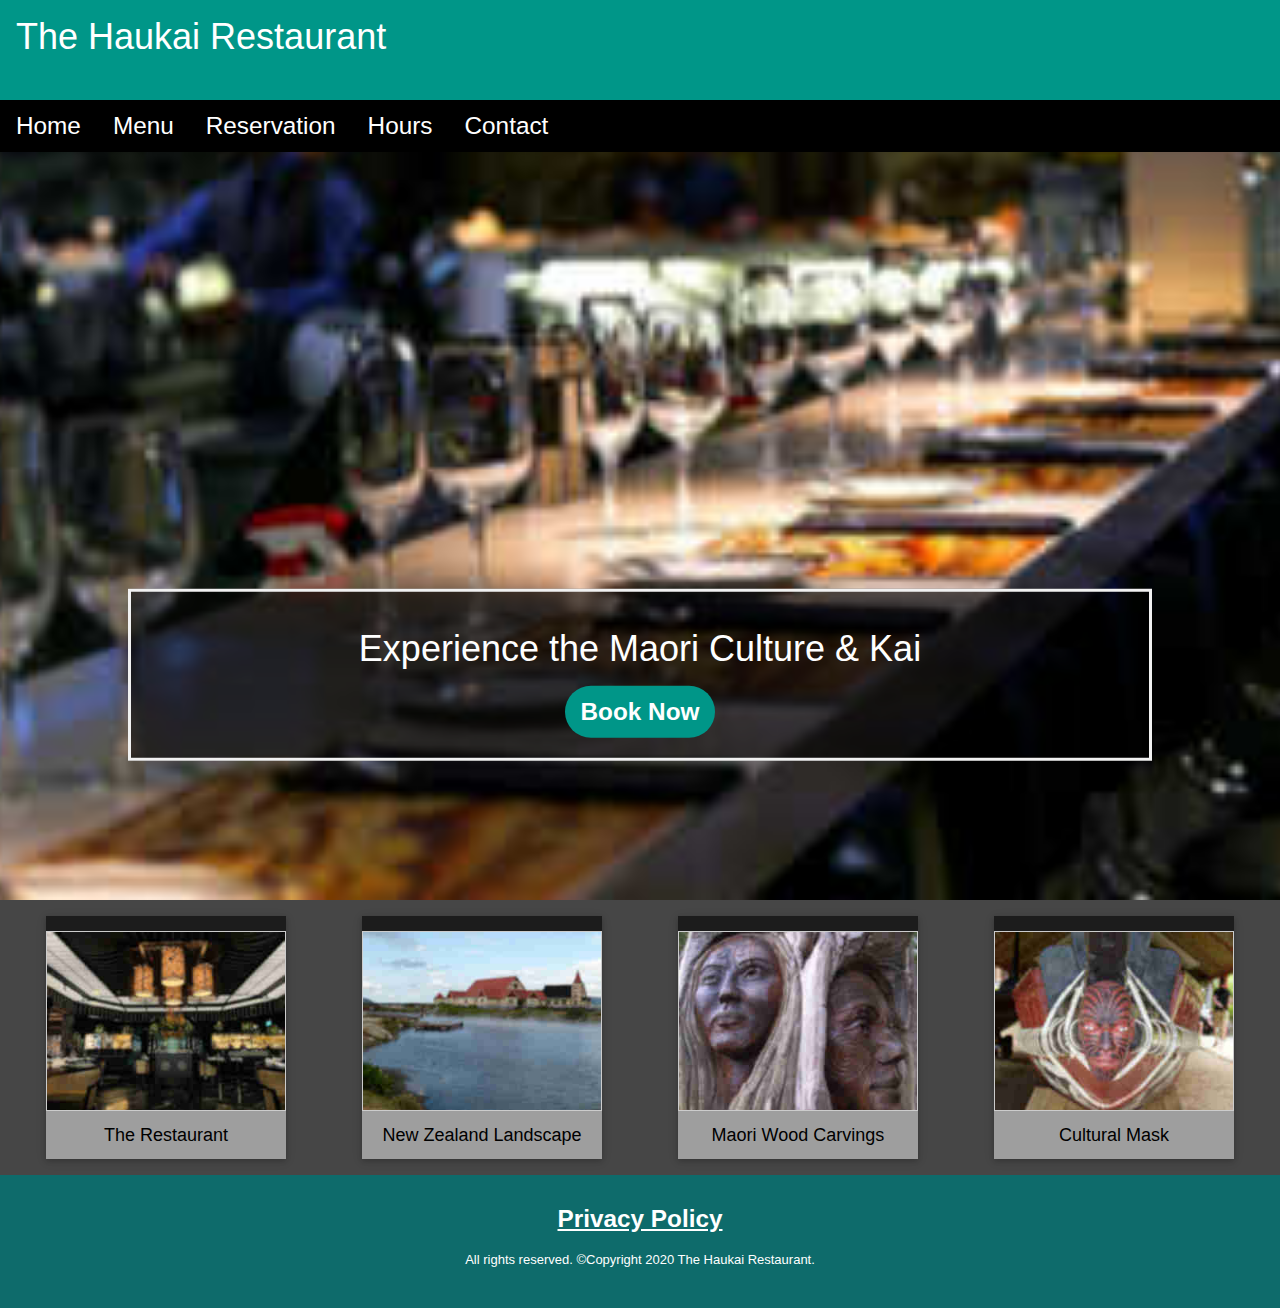
==== index.html @ 71bcb0b2 "commit on master" ====
<!DOCTYPE html>
<html lang="en">
<head>
  <meta name="viewport" content="width=device-width, initial-scale=1">
  <meta charset="utf-8">
  <meta http-equiv="Cache-control" content="public, max-age=3600, must-revalidate">
  <link rel="stylesheet" href="https://www.w3schools.com/w3css/4/w3.css">
  <link rel="stylesheet" href="css/my-css.css">
  <title>The Haukai Restaurant Homepage</title>
</head>  
<body>

<div class="container">    <!--This set 100%vh use for controlling footer section-->  

  <header class="w3-container w3-teal">
    <h1 id="home" >The Haukai Restaurant</h1>
  </header>
  <nav class="w3-bar w3-black">
    <a href="index.html#home" class="w3-bar-item w3-button w3-mobile">Home</a>
    <a href="menu.html#menu" class="w3-bar-item w3-button w3-mobile">Menu</a>
    <a href="reservation.html#rese" class="w3-bar-item w3-button w3-mobile">Reservation</a>
    <a href="hours.html#hour" class="w3-bar-item w3-button w3-mobile">Hours</a>
    <a href="contact.html#cont" class="w3-bar-item w3-button w3-mobile">Contact</a>
  </nav>

<main>
        <div class="bg-text">
           <h1>Experience the Maori Culture & Kai</h1>
           <a href="reservation.html#rese" role="button" class="w3-btn w3-teal w3-hover-grey w3-round-xxlarge" >Book Now </a>
        </div>

</main>        
</div> <!--div ending for main container-->

<!--Additional content for album images using w3-container-->
<div class="w3-row-padding w3-margin-top w3-margin-bottom" role="img" aria-label="Haukai Restaurant & Maori Cultural Images">

  <div class="w3-quarter">
    <div class="w3-card">
      <img src="images/restaurant_mod25c.jpg" class="w3-image w3-border w3-hover-grayscale" alt="The Haukai Restaurant">
      <div class="w3-container w3-grey">
        <h5>The Restaurant</h5>
      </div>
    </div>
  </div>

  <div class="w3-quarter">
    <div class="w3-card">
      <img src="images/nz_mod25c.jpg" class="w3-image w3-border w3-hover-grayscale" alt="New Zealand Landscape">
      <div class="w3-container w3-grey">
        <h5>New Zealand Landscape</h5>
      </div>
    </div>
  </div>

  <div class="w3-quarter">
    <div class="w3-card">
      <img src="images/maori1_mod25c.jpg" class="w3-image w3-border w3-hover-grayscale" alt="Maori faces">
      <div class="w3-container w3-grey">
        <h5>Maori Wood Carvings</h5>
      </div>
    </div>
  </div>
  <div class="w3-quarter">
    <div class="w3-card">
      <img src="images/maori2_mod25c.jpg" class="w3-image w3-border w3-hover-grayscale" alt="Maori mask">
      <div class="w3-container w3-grey">
        <h5>Cultural Mask</h5>
      </div>
    </div>
  </div>
</div>

<!--end of Additional content for images using w3-container-->
<footer>
  <div class="my_footer" role="contentinfo">
    <div class="privacy">
        <a href="privacy.html#priv" ><strong>Privacy Policy</strong></a>
    </div>
    <div class="copyright"> 
        <p> All rights reserved. ©Copyright 2020 The Haukai Restaurant.    </p> 
    </div>
  </div>
</footer> 
</body>
</html>
---- css/my-css.css ----
/*===============================css required styling======================*/
/* Universal box sizing */
* { 
    box-sizing: border-box;
}
.container {   /*this flex-box method is for index page use to set the screen to 100vh needed to control the footer*/
    display: flex;
    flex-direction: column; 
    height: 100vh;
  }
 /*======tbc============*/
  header { 
    height: 100px;
    flex-shrink: 0;
 }
  main {
    flex: 1 0 auto;   /* parameters flex: [flex-grow, flex-shrink, flex-basis]*/
  }
/*======end of tbc======*/
body, html {
  height: 100%;
  margin: 0;
  font-family: Arial, Helvetica, sans-serif;
  /*font-size: calc(112.5% + 0.25vw);*/
  font-size: calc(112.5% + 0.15vw);
}
body{   /* this is the settings mainly for the global background image */
  background-image: url(../images/rest1_mod50.jpg);
  background-position: center center;  /* Image is centered vertically and horizontally at all times */
  background-repeat: no-repeat;  /* Image doesn't repeat */
  background-attachment: fixed;  /* Makes the image fixed in the viewport so that it doesn't move when the content height is greater than the image height */
  background-size: cover; /* This is what makes the background image rescale based on its container's size */
  background-color:#464646;  /* Pick a solid background color that will be displayed while the background image is loading */
}
/* formatting images on the index page*/
.w3-card{
  text-align: center;
  background-color: rgb(0,0,0); 
  background-color: rgba(0,0,0, 0.6); 
  width: 80%;
  padding-top: 5%;
  margin-left: 10%;
}
/* For mobile devices --->  LISA to compute the aspect ratio of the smaller picture given the width & height*/
@media only screen and (max-width: 400px) {
   body {
     /* The file size of this background image is ___ smaller
      * to improve page load speed on mobile internet connections */
     background-image: url(../images/rest1_small_mod50.JPG);
   }
   /*  .footer_container{
       flex-direction: column;
     }*/
}
/* Style for sub headings */
h2 {
  /*   font: size 3vw;  */
     text-align: center;
     color: white;
     background-color: rgb(0,0,0); /* Fallback color */
     background-color: rgba(0,0,0, 0.8); /* Black w/opacity/see-through */
 }
 h3  {
   /* font-size: 2vw;*/
    text-align: center;
 }
 p.intro{
     font-family:"Arial Black", Gadget, sans-serif;
     text-align: left;   
     color: white; 
     margin-top: 50px;
 }
 /* index html styling for the Experience Maori Culture & kai box*/
.bg-text {
  background-color: rgb(0,0,0); /* Fallback color */
  background-color: rgba(0,0,0, 0.6); /* Black w/opacity/see-through */
  color: white;
  font-weight: bold;
  border: 3px solid #f1f1f1;
  position: absolute;
  top: 75%; 
  left: 50%;
  transform: translate(-50%, -50%);
  z-index: 2;
  width: 80%;
  padding: 20px;
  text-align: center;
}
/*for the google form iframe - responsive styling */
.reservation {
  position: relative;
  width: 100%;
  height:0;
  padding-top: 56.25%; /* 16:9 Aspect Ratio (divide 9 by 16 = 0.5625) --> this creates gap*/
  text-align: center;
}
/* Then style the iframe to fit in the container div with full height and width */
.responsive_reservation {
  position: absolute;
  width: 100%;
  height: 100%;
  top: 0;
  left: 0;
  bottom: 0;
  right: 0;
  border:0;
}
 /*styling for the reservation page*/
 .reservation-page{
   text-align: center;
   margin-top: 3%;
   margin-left: 5%;
   margin-right: 5%;
   margin-bottom: 10%;
   padding-top: 2%;
   padding-bottom: 5%;
   color: white;
  /* padding: 3%;*/
   /*background-color: grey;*/
   background-color: rgb(0,0,0); /* Fallback color */
   background-color: rgba(0,0,0, 0.7); /* Black w/opacity/see-through */    
 }
 /* Styling for the global footer section */
.my_footer {
  bottom:0;
  width:100%;
  height: auto;
  text-align: left;
  background-color: rgb(14, 107, 107); /* Fallback color */
  padding: 2%;
  color: white;
}
/* Styling for the Privacy Page */
.privacy-text{
   /* background-color: rgb(0,0,0); /* Fallback color */
  /*background-color: rgba(0,0,0, 0.8);    /* Black w/opacity/see-through */
  background-color: grey; /* Fallback color */
    text-align: justify;
    color: black;
    padding-top: 2%;
    padding-left: 10%;
    padding-right: 10%;
    /*margin: 5%;*/
    padding-bottom: 10%;
} 
.priv-data{
    text-align: justify;
    margin-left:0;
}
.privacy{
  /*font-size: small;*/
  text-align: center;
}
.copyright{
font-size: small; 
margin-bottom: 10px;
text-align: center;
}


/* for google map iframe - responsive styling*/
.map_responsive{
/*  overflow:hidden; */
  padding-bottom:56.25%; 
  position:relative;
  min-height:300px; 
  max-width:700px;
  border: 2px black;
}
.map_responsive iframe{
  left:0;
  top:0;
  height:100%; 
  width:100%;
  position:absolute;
}
/* for the image gallery in menu page - responsive grid images*/
div.gallery {
  /* border: 1px solid #ccc;  */
   padding:5%;
 }
 div.gallery:hover {
   border: 1px solid #777;
 }
 div.gallery img {
   width: 100%;
   height: auto;
   position: relative;
   text-align: center;
   color:white;
 }
 div.top-left{
   background-color: rgb(0,0,0); /* Fallback color */
   background-color: rgba(0,0,0, 0.9); /* Black w/opacity/see-through */      
   position: relative;
   top: 2px;
   left: 2px;  
   color: white;
 }
 .menu-desc {
  background-color: rgb(0,0,0); /* Fallback color */
  background-color: rgba(0,0,0, 0.8); /* Black w/opacity/see-through */
  color: white;
  padding: 15px;
  text-align: center;
  font-style: italic;
} 
section {
  padding-bottom: 20%;  
  text-align: center;
  padding-left: 5%;
  padding-right: 5%;
}
 .menu-panel{
   padding-top: 5%;
   background-color: grey; /* Fallback color */
   text-align: center;
 }
 ul{
   list-style-type: none;
   text-align : center;
   margin: 5px 5px 5px 30px;
}
td,tr{
  list-style-type: none;
  text-align : left;
  margin: 5px 5px 5px 30px; 
  
}
table{
   margin-left:auto; 
   margin-right:auto;
}
.menupage {
   padding: 0 6px;
   float: left;
   width: 24.99999%;
   position: relative;
 }
 /*  Still need to work on the issue of image skipping at width=50%  ----
 @media only screen and (max-width: 700px) {
   .menupage {
     width: 49.99999%; 
     margin: 6px 0;
   }
 } 
 */
 @media only screen and (max-width: 500px) {
   .menupage {
     width: 100%;
   }
 }
 .clearfix:after {
   content: "";
   display: table;
   clear: both;
 }
/* menu page - menu description for gallery images styling*/

 /* end of menu page styling */
 /*Styling for Contact page */
 .contact{
  background-color: rgb(0,0,0); /* Fallback color */
  background-color: rgba(0,0,0, 0.7); /* Black w/opacity/see-through */    
  color: white;
  padding: 10%;
 }
.calendar, map{
 margin-top: 5%;
}
/*======================end of css required styling======================*/
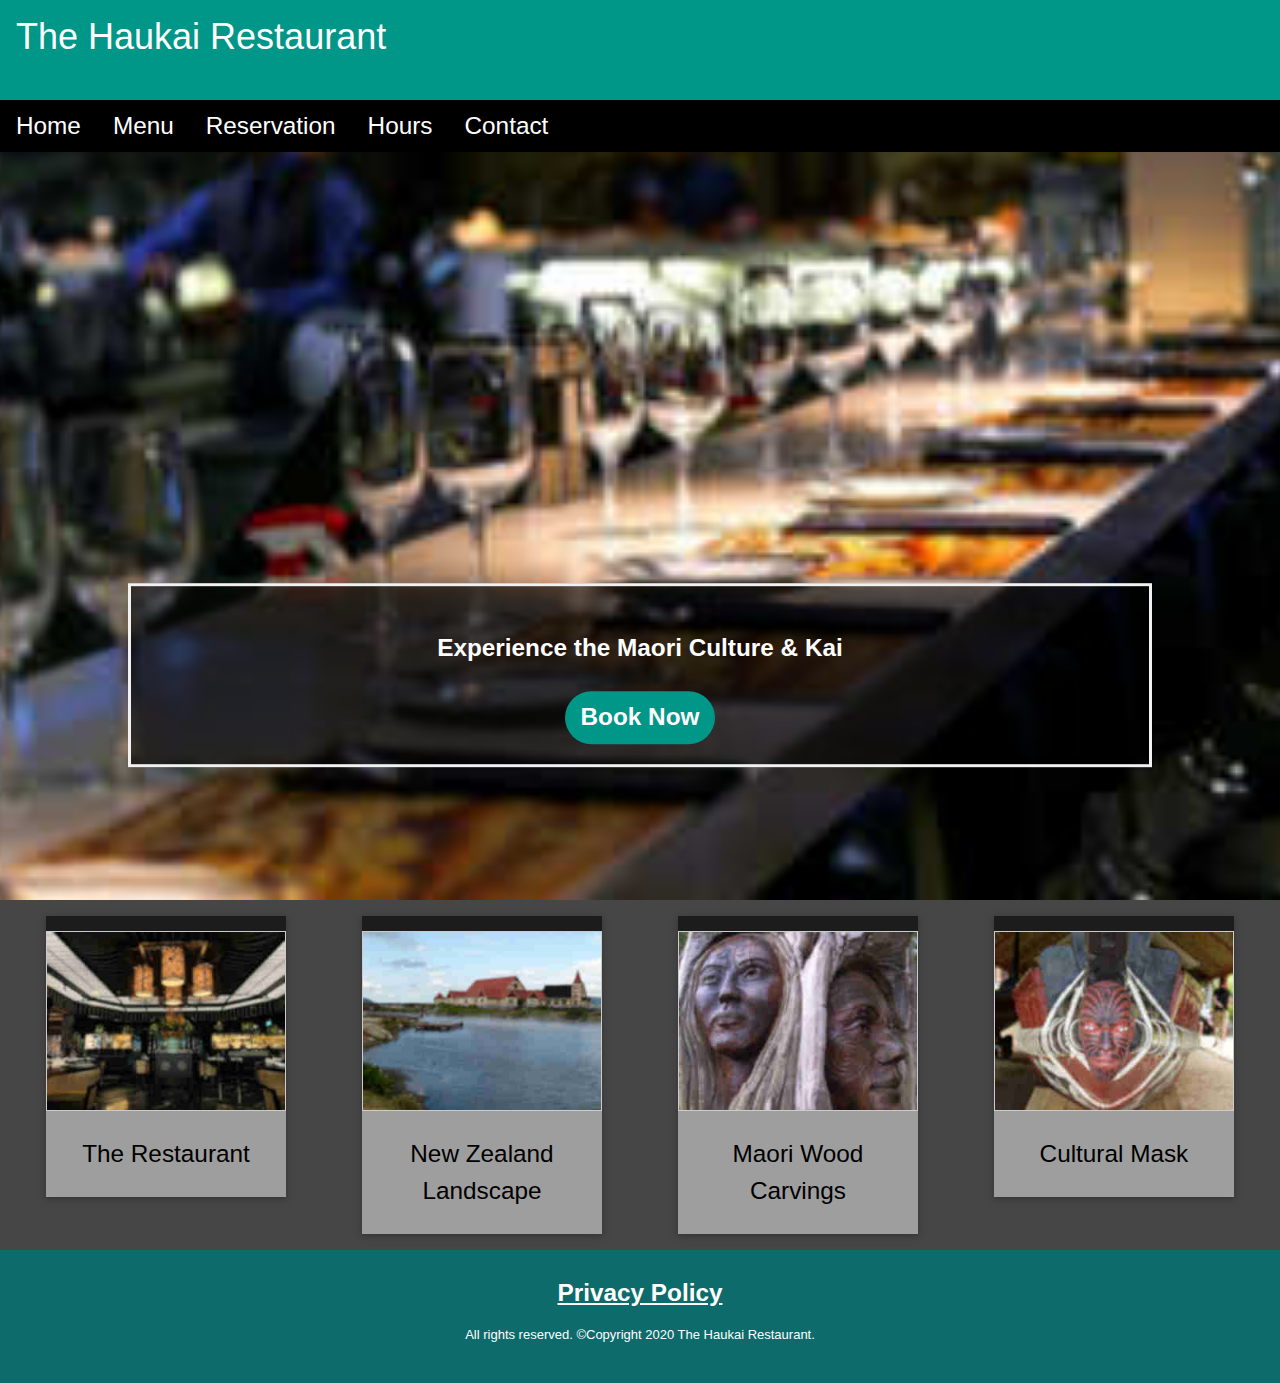
==== commit 78fdcfb8: "commit on master" ====
--- a/index.html
+++ b/index.html
@@ -3,7 +3,6 @@
 <head>
   <meta name="viewport" content="width=device-width, initial-scale=1">
   <meta charset="utf-8">
-  <meta http-equiv="Cache-control" content="public, max-age=3600, must-revalidate">
   <link rel="stylesheet" href="https://www.w3schools.com/w3css/4/w3.css">
   <link rel="stylesheet" href="css/my-css.css">
   <title>The Haukai Restaurant Homepage</title>
@@ -25,7 +24,7 @@
 
 <main>
         <div class="bg-text">
-           <h1>Experience the Maori Culture & Kai</h1>
+           <p>Experience the Maori Culture & Kai</p>
            <a href="reservation.html#rese" role="button" class="w3-btn w3-teal w3-hover-grey w3-round-xxlarge" >Book Now </a>
         </div>
 
@@ -39,7 +38,7 @@
     <div class="w3-card">
       <img src="images/restaurant_mod25c.jpg" class="w3-image w3-border w3-hover-grayscale" alt="The Haukai Restaurant">
       <div class="w3-container w3-grey">
-        <h5>The Restaurant</h5>
+        <p>The Restaurant</p>
       </div>
     </div>
   </div>
@@ -48,7 +47,7 @@
     <div class="w3-card">
       <img src="images/nz_mod25c.jpg" class="w3-image w3-border w3-hover-grayscale" alt="New Zealand Landscape">
       <div class="w3-container w3-grey">
-        <h5>New Zealand Landscape</h5>
+        <p>New Zealand Landscape</p>
       </div>
     </div>
   </div>
@@ -57,7 +56,7 @@
     <div class="w3-card">
       <img src="images/maori1_mod25c.jpg" class="w3-image w3-border w3-hover-grayscale" alt="Maori faces">
       <div class="w3-container w3-grey">
-        <h5>Maori Wood Carvings</h5>
+        <p>Maori Wood Carvings</p>
       </div>
     </div>
   </div>
@@ -65,7 +64,7 @@
     <div class="w3-card">
       <img src="images/maori2_mod25c.jpg" class="w3-image w3-border w3-hover-grayscale" alt="Maori mask">
       <div class="w3-container w3-grey">
-        <h5>Cultural Mask</h5>
+        <p>Cultural Mask</p>
       </div>
     </div>
   </div>
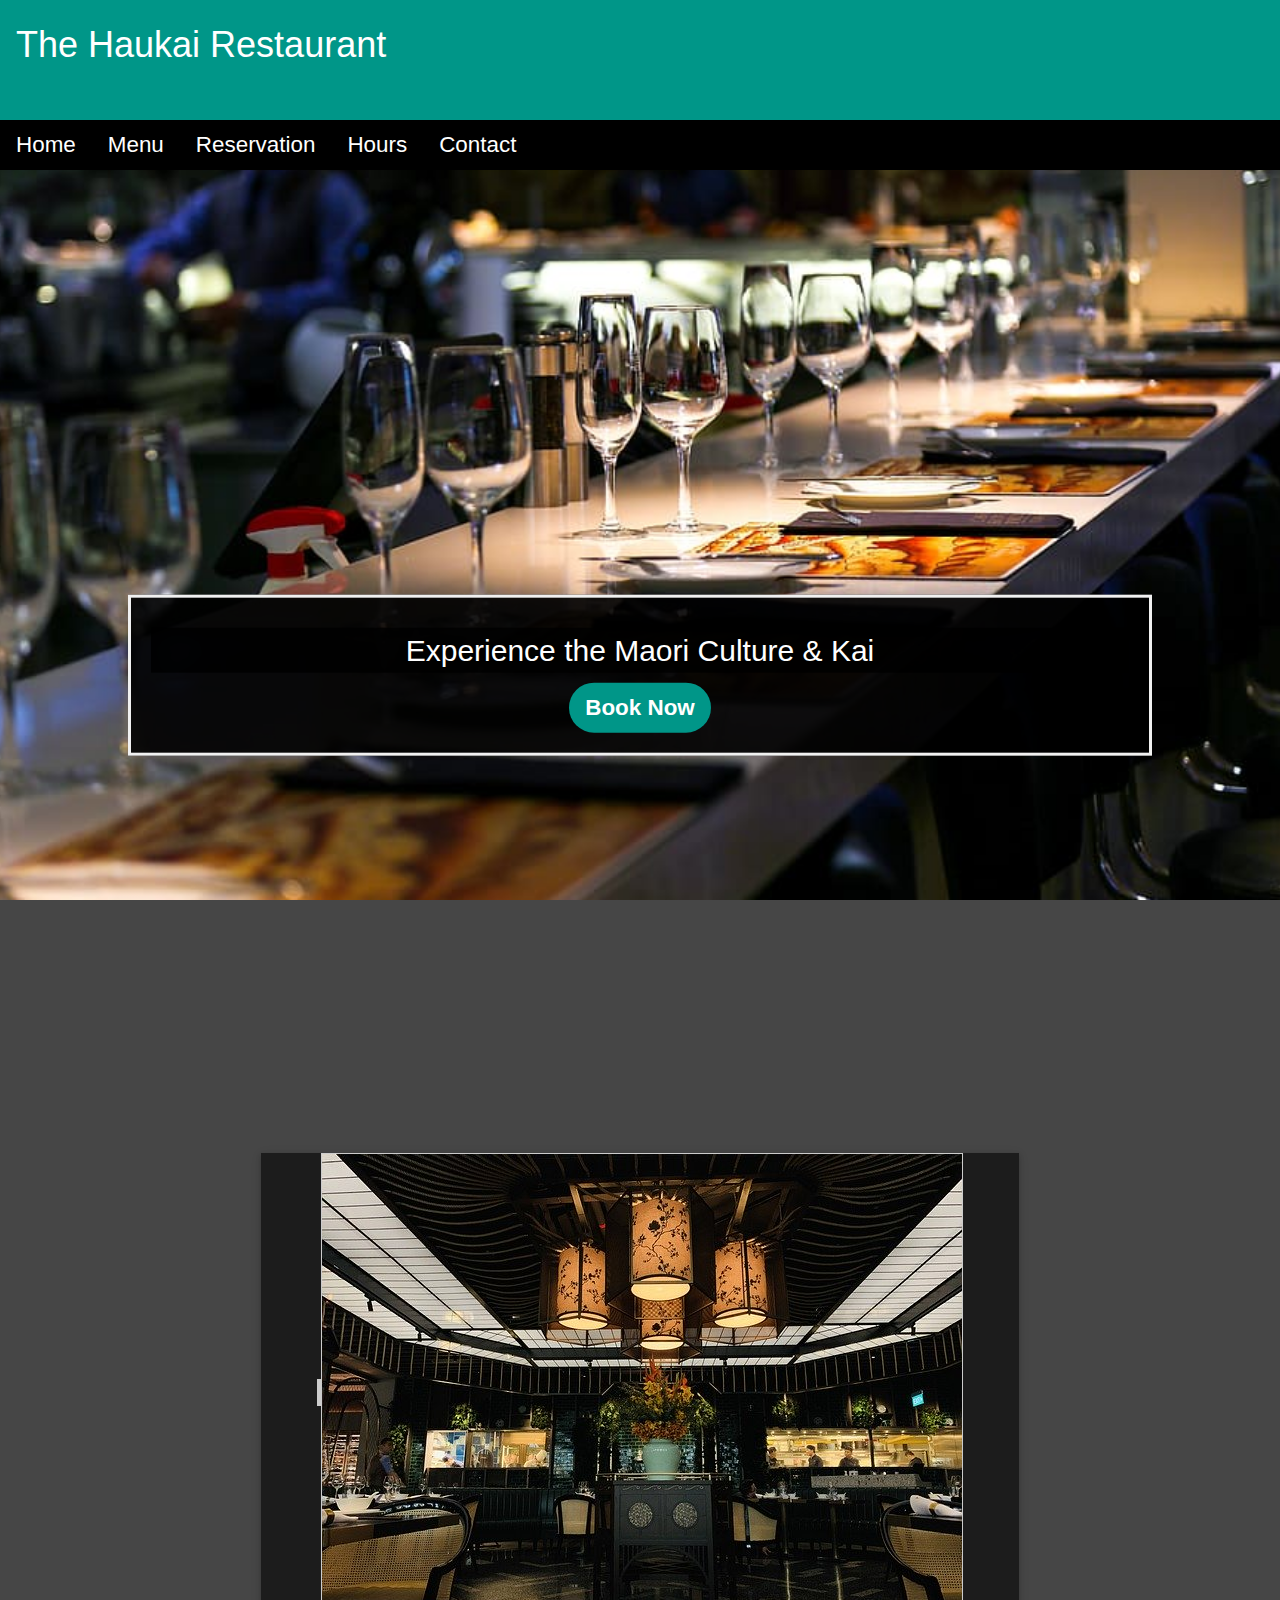
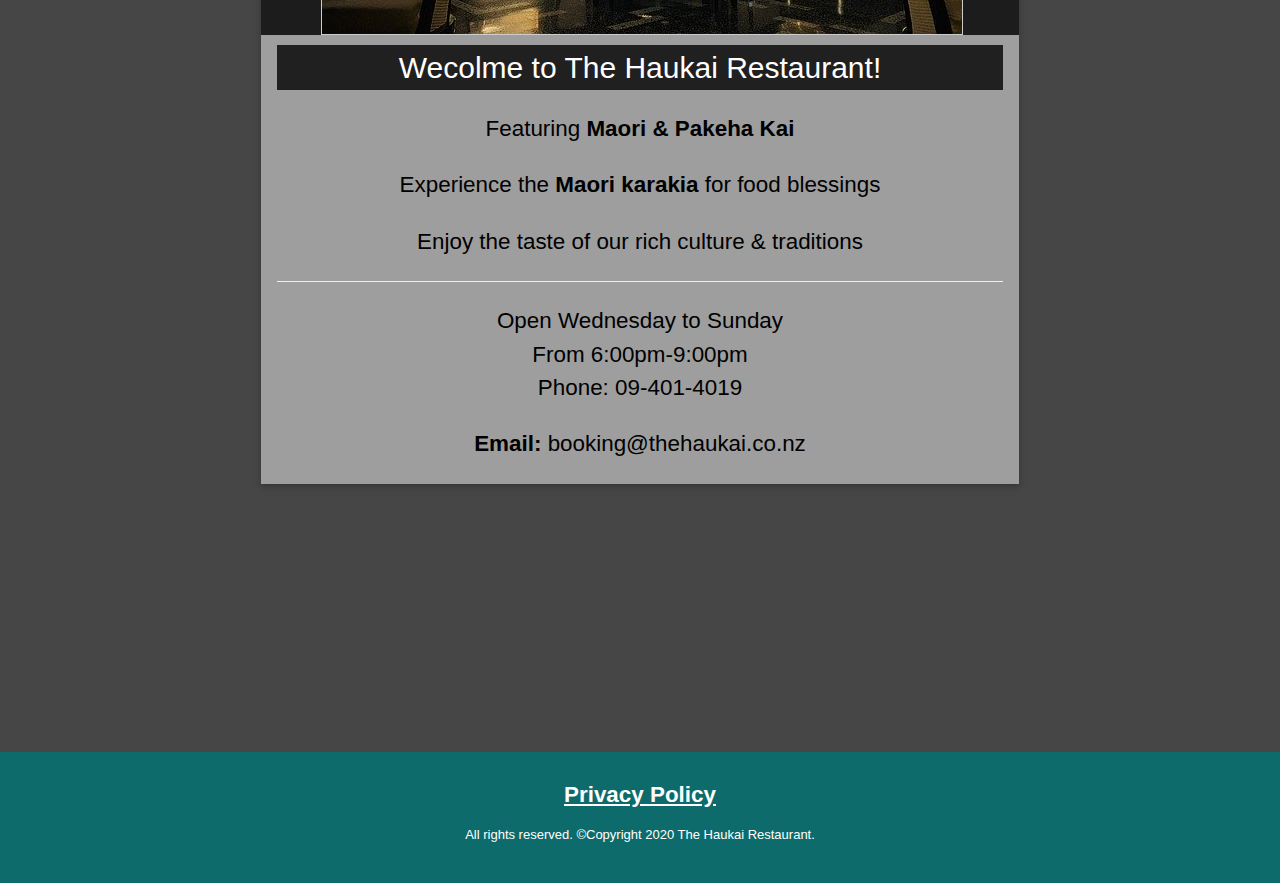
==== commit fae11ef2: "commit on master" ====
--- a/index.html
+++ b/index.html
@@ -5,12 +5,12 @@
   <meta charset="utf-8">
   <link rel="stylesheet" href="https://www.w3schools.com/w3css/4/w3.css">
   <link rel="stylesheet" href="css/my-css.css">
+
   <title>The Haukai Restaurant Homepage</title>
 </head>  
 <body>
 
-<div class="container">    <!--This set 100%vh use for controlling footer section-->  
-
+ <div class="container">    <!--This set 100%vh use for controlling footer section-->  
   <header class="w3-container w3-teal">
     <h1 id="home" >The Haukai Restaurant</h1>
   </header>
@@ -22,55 +22,82 @@
     <a href="contact.html#cont" class="w3-bar-item w3-button w3-mobile">Contact</a>
   </nav>
 
-<main>
+  <main >
         <div class="bg-text">
-           <p>Experience the Maori Culture & Kai</p>
+          <h2 id="h2-exp">Experience the Maori Culture & Kai</h2>
            <a href="reservation.html#rese" role="button" class="w3-btn w3-teal w3-hover-grey w3-round-xxlarge" >Book Now </a>
         </div>
-
-</main>        
+ </main> 
 </div> <!--div ending for main container-->
 
 <!--Additional content for album images using w3-container-->
-<div class="w3-row-padding w3-margin-top w3-margin-bottom" role="img" aria-label="Haukai Restaurant & Maori Cultural Images">
+<div class="w3-row-padding w3-margin-bottom" role="img" aria-label="Haukai Restaurant & Maori Cultural Images">
 
+  <div class="half">
+    <div class="w3-card">
+      <picture>
+        <source srcset="images/restaurant_mod20d.jpg" media="(max-width: 600px)" class="w3-image w3-border">
+        <source srcset="images/index1_restaurant_640.jpg" media="(max-width: 1500px)" class="w3-image w3-border w3-hover-grayscale">
+        <img src="images/index1_restaurant_640.jpg" class="w3-image w3-border w3-hover-grayscale" alt="This is the image of the restaurant." title="">
+       </picture>
+        <div class="w3-container w3-grey">
+            <h2>Wecolme to The Haukai Restaurant!</h2>
+            <p>Featuring <strong>Maori & Pakeha Kai</strong></p>
+            <p>  Experience the <strong>Maori karakia</strong> for food blessings </p>
+            <p>Enjoy the taste of our rich culture & traditions</p> 
+            <hr>
+            <p>Open Wednesday to Sunday <br>
+              From 6:00pm-9:00pm<br>
+              Phone: 09-401-4019
+            </p>
+            <p>
+              <strong>Email:</strong> booking@thehaukai.co.nz
+            </p> 
+      </div>
+    </div>
+  </div>
+<!--Reduced number of images to achieve <2s loading time in home page 
   <div class="w3-quarter">
     <div class="w3-card">
-      <img src="images/restaurant_mod25c.jpg" class="w3-image w3-border w3-hover-grayscale" alt="The Haukai Restaurant">
+      <picture>
+        <source srcset="images/nz_mod20d.jpg" media="(max-width: 600px)"class="w3-image w3-border w3-hover-grayscale">
+        <source srcset="images/index2_nz.jpg" media="(max-width: 1500px)" class="w3-image w3-border w3-hover-grayscale">
+        <img src="images/index2_nz.jpg" class="w3-image w3-border w3-hover-grayscale" alt="Maori Wood Carvings">
+       </picture>
       <div class="w3-container w3-grey">
-        <p>The Restaurant</p>
+        <p>New Zealand Landscape<p>
       </div>
     </div>
   </div>
 
   <div class="w3-quarter">
     <div class="w3-card">
-      <img src="images/nz_mod25c.jpg" class="w3-image w3-border w3-hover-grayscale" alt="New Zealand Landscape">
+      <picture>
+        <source srcset="images/maori1_mod20d.jpg" media="(max-width: 600px)"class="w3-image w3-border w3-hover-grayscale">
+        <source srcset="images/index3_maori_640.jpg" media="(max-width: 1500px)" class="w3-image w3-border w3-hover-grayscale">
+        <img src="images/index3_maori_640.jpg" class="w3-image w3-border w3-hover-grayscale" alt="Maori Wood Carvings">
+       </picture>
       <div class="w3-container w3-grey">
-        <p>New Zealand Landscape</p>
+        <p>Maori Wood Carvings<p>
       </div>
     </div>
   </div>
-
+  
   <div class="w3-quarter">
-    <div class="w3-card">
-      <img src="images/maori1_mod25c.jpg" class="w3-image w3-border w3-hover-grayscale" alt="Maori faces">
-      <div class="w3-container w3-grey">
-        <p>Maori Wood Carvings</p>
-      </div>
-    </div>
-  </div>
-  <div class="w3-quarter">
-    <div class="w3-card">
-      <img src="images/maori2_mod25c.jpg" class="w3-image w3-border w3-hover-grayscale" alt="Maori mask">
-      <div class="w3-container w3-grey">
+      <div class="w3-card">
+        <picture>
+          <source srcset="images/maori2_mod20d.jpg" media="(max-width: 600px)"class="w3-image w3-border w3-hover-grayscale">
+          <source srcset="images/index4_maori_640.jpg" media="(max-width: 1500px)" class="w3-image w3-border w3-hover-grayscale">
+          <img src="images/index4_maori_640.jpg" class="w3-image w3-border w3-hover-grayscale" alt="Maori mask">
+         </picture>
+            <div class="w3-container w3-grey">
         <p>Cultural Mask</p>
       </div>
     </div>
+    
   </div>
-</div>
-
-<!--end of Additional content for images using w3-container-->
+ -->
+</div>  <!--end of Additional content for images using w3-container-->
 <footer>
   <div class="my_footer" role="contentinfo">
     <div class="privacy">
--- a/css/my-css.css
+++ b/css/my-css.css
@@ -1,271 +1,272 @@
-/*===============================css required styling======================*/
 /* Universal box sizing */
 * { 
-    box-sizing: border-box;
+  box-sizing: border-box;
 }
 .container {   /*this flex-box method is for index page use to set the screen to 100vh needed to control the footer*/
-    display: flex;
-    flex-direction: column; 
-    height: 100vh;
-  }
- /*======tbc============*/
-  header { 
-    height: 100px;
-    flex-shrink: 0;
- }
-  main {
-    flex: 1 0 auto;   /* parameters flex: [flex-grow, flex-shrink, flex-basis]*/
-  }
-/*======end of tbc======*/
+  display: flex;
+  flex-direction: column; 
+  height: 100vh;
+}
+header { 
+  height: 120px;
+  flex-shrink: 0;
+}
+main {
+  flex: 1 0 auto;   /* parameters flex: [flex-grow, flex-shrink, flex-basis]*/
+}
 body, html {
-  height: 100%;
-  margin: 0;
-  font-family: Arial, Helvetica, sans-serif;
-  /*font-size: calc(112.5% + 0.25vw);*/
-  font-size: calc(112.5% + 0.15vw);
+height: 100%;
+margin: 0;
+font-family: Arial, Helvetica, sans-serif;
+/*font-size: calc(112.5% + 0.25vw);*/
+font-size: calc(112.5% + 0.08vw);
 }
 body{   /* this is the settings mainly for the global background image */
-  background-image: url(../images/rest1_mod50.jpg);
-  background-position: center center;  /* Image is centered vertically and horizontally at all times */
-  background-repeat: no-repeat;  /* Image doesn't repeat */
-  background-attachment: fixed;  /* Makes the image fixed in the viewport so that it doesn't move when the content height is greater than the image height */
-  background-size: cover; /* This is what makes the background image rescale based on its container's size */
-  background-color:#464646;  /* Pick a solid background color that will be displayed while the background image is loading */
+background-image: url(../images/rest1.jpg);
+background-position: center center;  /* Image is centered vertically and horizontally at all times */
+background-repeat: no-repeat;  /* Image doesn't repeat */
+background-attachment: fixed;  /* Makes the image fixed in the viewport so that it doesn't move when the content height is greater than the image height */
+background-size: cover; /* This is what makes the background image rescale based on its container's size */
+background-color:#464646;  /* Pick a solid background color that will be displayed while the background image is loading */
 }
 /* formatting images on the index page*/
 .w3-card{
+text-align: center;
+background-color: rgb(0,0,0); 
+background-color: rgba(0,0,0, 0.6); 
+/*background-color: grey; */
+width: 60%;
+height: auto;
+padding-top:0;
+text-align: center;
+padding:0;
+margin:20%;
+}
+/* For mobile devices ---*/
+@media only screen and (max-width: 600px) {
+ body {
+   /* background-image: url(../images/rest1_small.JPG);*/
+   background-image: none;
+ }
+ .w3-card{
+    width:90%;
+    margin: 5%;
+ }
+}
+/* Style for sub headings */
+h1{
+  padding-top: 8px;
+
+}
+h2 {
+/*   font: size 3vw;  */
+   text-align: center;
+   color: white;
+   background-color: rgb(0,0,0); /* Fallback color */
+   background-color: rgba(0,0,0, 0.8); /* Black w/opacity/see-through */
+}
+h3  {
+ /* font-size: 2vw;*/
   text-align: center;
-  background-color: rgb(0,0,0); 
-  background-color: rgba(0,0,0, 0.6); 
-  width: 80%;
-  padding-top: 5%;
-  margin-left: 10%;
-}
-/* For mobile devices --->  LISA to compute the aspect ratio of the smaller picture given the width & height*/
-@media only screen and (max-width: 400px) {
-   body {
-     /* The file size of this background image is ___ smaller
-      * to improve page load speed on mobile internet connections */
-     background-image: url(../images/rest1_small_mod50.JPG);
-   }
-   /*  .footer_container{
-       flex-direction: column;
-     }*/
-}
-/* Style for sub headings */
-h2 {
-  /*   font: size 3vw;  */
-     text-align: center;
-     color: white;
-     background-color: rgb(0,0,0); /* Fallback color */
-     background-color: rgba(0,0,0, 0.8); /* Black w/opacity/see-through */
- }
- h3  {
-   /* font-size: 2vw;*/
-    text-align: center;
- }
- p.intro{
-     font-family:"Arial Black", Gadget, sans-serif;
-     text-align: left;   
-     color: white; 
-     margin-top: 50px;
- }
- /* index html styling for the Experience Maori Culture & kai box*/
+}
+p.intro{
+   font-family:"Arial Black", Gadget, sans-serif;
+   text-align: left;   
+   color: white; 
+   margin-top: 50px;
+}
+/* index html styling for the Experience Maori Culture & kai box*/
 .bg-text {
-  background-color: rgb(0,0,0); /* Fallback color */
-  background-color: rgba(0,0,0, 0.6); /* Black w/opacity/see-through */
-  color: white;
-  font-weight: bold;
-  border: 3px solid #f1f1f1;
-  position: absolute;
-  top: 75%; 
-  left: 50%;
-  transform: translate(-50%, -50%);
-  z-index: 2;
-  width: 80%;
-  padding: 20px;
-  text-align: center;
+background-color: rgb(0,0,0); /* Fallback color */
+background-color: rgba(0,0,0, 0.9); /* Black w/opacity/see-through */
+color: white;
+font-weight: bold;
+border: 3px solid #f1f1f1;
+position: absolute;
+top: 75%; 
+left: 50%;
+transform: translate(-50%, -50%);
+z-index: 2;
+width: 80%;
+padding: 20px;
+text-align: center;
 }
 /*for the google form iframe - responsive styling */
 .reservation {
-  position: relative;
-  width: 100%;
-  height:0;
-  padding-top: 56.25%; /* 16:9 Aspect Ratio (divide 9 by 16 = 0.5625) --> this creates gap*/
-  text-align: center;
+position: relative;
+width: 100%;
+height:0;
+padding-top: 56.25%; /* 16:9 Aspect Ratio (divide 9 by 16 = 0.5625) --> this creates gap*/
+text-align: center;
 }
 /* Then style the iframe to fit in the container div with full height and width */
 .responsive_reservation {
-  position: absolute;
-  width: 100%;
-  height: 100%;
-  top: 0;
-  left: 0;
-  bottom: 0;
-  right: 0;
-  border:0;
-}
- /*styling for the reservation page*/
- .reservation-page{
-   text-align: center;
-   margin-top: 3%;
-   margin-left: 5%;
-   margin-right: 5%;
-   margin-bottom: 10%;
-   padding-top: 2%;
-   padding-bottom: 5%;
-   color: white;
-  /* padding: 3%;*/
-   /*background-color: grey;*/
-   background-color: rgb(0,0,0); /* Fallback color */
-   background-color: rgba(0,0,0, 0.7); /* Black w/opacity/see-through */    
- }
- /* Styling for the global footer section */
+position: absolute;
+width: 100%;
+height: 100%;
+top: 0;
+left: 0;
+bottom: 0;
+right: 0;
+border:0;
+}
+/*styling for the reservation page*/
+.reservation-page{
+ text-align: center;
+ margin-top: 3%;
+ margin-left: 5%;
+ margin-right: 5%;
+ margin-bottom: 10%;
+ padding-top: 2%;
+ padding-bottom: 5%;
+ color: white;
+/* padding: 3%;*/
+ /*background-color: grey;*/
+ background-color: rgb(0,0,0); /* Fallback color */
+ background-color: rgba(0,0,0, 0.7); /* Black w/opacity/see-through */    
+}
+/* Styling for the global footer section */
 .my_footer {
-  bottom:0;
-  width:100%;
-  height: auto;
-  text-align: left;
-  background-color: rgb(14, 107, 107); /* Fallback color */
-  padding: 2%;
-  color: white;
+bottom:0;
+width:100%;
+height: auto;
+text-align: left;
+background-color: rgb(14, 107, 107); /* Fallback color */
+padding: 2%;
+color: white;
 }
 /* Styling for the Privacy Page */
 .privacy-text{
-   /* background-color: rgb(0,0,0); /* Fallback color */
-  /*background-color: rgba(0,0,0, 0.8);    /* Black w/opacity/see-through */
-  background-color: grey; /* Fallback color */
-    text-align: justify;
-    color: black;
-    padding-top: 2%;
-    padding-left: 10%;
-    padding-right: 10%;
-    /*margin: 5%;*/
-    padding-bottom: 10%;
+ /* background-color: rgb(0,0,0); /* Fallback color */
+/*background-color: rgba(0,0,0, 0.8);    /* Black w/opacity/see-through */
+background-color: grey; /* Fallback color */
+  text-align: justify;
+  color: black;
+  padding-top: 2%;
+  padding-left: 10%;
+  padding-right: 10%;
+  /*margin: 5%;*/
+  padding-bottom: 10%;
 } 
 .priv-data{
-    text-align: justify;
-    margin-left:0;
+  text-align: justify;
+  margin-left:0;
 }
 .privacy{
-  /*font-size: small;*/
-  text-align: center;
+/*font-size: small;*/
+text-align: center;
 }
 .copyright{
 font-size: small; 
 margin-bottom: 10px;
 text-align: center;
 }
-
-
 /* for google map iframe - responsive styling*/
 .map_responsive{
 /*  overflow:hidden; */
-  padding-bottom:56.25%; 
-  position:relative;
-  min-height:300px; 
-  max-width:700px;
-  border: 2px black;
+padding-bottom:56.25%; 
+position:relative;
+min-height:300px; 
+max-width:700px;
+border: 2px black;
 }
 .map_responsive iframe{
-  left:0;
-  top:0;
-  height:100%; 
-  width:100%;
-  position:absolute;
+left:0;
+top:0;
+height:100%; 
+width:100%;
+position:absolute;
 }
 /* for the image gallery in menu page - responsive grid images*/
 div.gallery {
-  /* border: 1px solid #ccc;  */
-   padding:5%;
- }
- div.gallery:hover {
-   border: 1px solid #777;
- }
- div.gallery img {
-   width: 100%;
-   height: auto;
-   position: relative;
-   text-align: center;
-   color:white;
- }
- div.top-left{
-   background-color: rgb(0,0,0); /* Fallback color */
-   background-color: rgba(0,0,0, 0.9); /* Black w/opacity/see-through */      
-   position: relative;
-   top: 2px;
-   left: 2px;  
-   color: white;
- }
- .menu-desc {
-  background-color: rgb(0,0,0); /* Fallback color */
-  background-color: rgba(0,0,0, 0.8); /* Black w/opacity/see-through */
-  color: white;
-  padding: 15px;
-  text-align: center;
-  font-style: italic;
+/* border: 1px solid #ccc;  */
+ padding:5%;
+}
+div.gallery:hover {
+ border: 1px solid #777;
+}
+div.gallery img {
+ width: 100%;
+ height: auto;
+ position: relative;
+ text-align: center;
+ color:white;
+}
+div.top-left{
+ background-color: rgb(0,0,0); /* Fallback color */
+ background-color: rgba(0,0,0, 0.9); /* Black w/opacity/see-through */      
+ position: relative;
+ top: 2px;
+ left: 2px;  
+ color: white;
+}
+.menu-desc {
+background-color: rgb(0,0,0); /* Fallback color */
+background-color: rgba(0,0,0, 0.8); /* Black w/opacity/see-through */
+color: white;
+padding: 15px;
+text-align: center;
+font-style: italic;
 } 
 section {
-  padding-bottom: 20%;  
-  text-align: center;
-  padding-left: 5%;
-  padding-right: 5%;
-}
- .menu-panel{
-   padding-top: 5%;
-   background-color: grey; /* Fallback color */
-   text-align: center;
- }
- ul{
-   list-style-type: none;
-   text-align : center;
-   margin: 5px 5px 5px 30px;
+padding-bottom: 20%;  
+text-align: center;
+padding-left: 5%;
+padding-right: 5%;
+}
+.menu-panel{
+ padding-top: 5%;
+ background-color: grey; /* Fallback color */
+ text-align: center;
+}
+ul{
+ list-style-type: none;
+ text-align : center;
+ margin: 5px 5px 5px 30px;
 }
 td,tr{
-  list-style-type: none;
-  text-align : left;
-  margin: 5px 5px 5px 30px; 
-  
+list-style-type: none;
+text-align : left;
+margin: 5px 5px 5px 30px; 
+
 }
 table{
-   margin-left:auto; 
-   margin-right:auto;
+ margin-left:auto; 
+ margin-right:auto;
 }
 .menupage {
-   padding: 0 6px;
-   float: left;
-   width: 24.99999%;
-   position: relative;
- }
- /*  Still need to work on the issue of image skipping at width=50%  ----
- @media only screen and (max-width: 700px) {
-   .menupage {
-     width: 49.99999%; 
-     margin: 6px 0;
-   }
- } 
- */
- @media only screen and (max-width: 500px) {
-   .menupage {
-     width: 100%;
-   }
- }
- .clearfix:after {
-   content: "";
-   display: table;
-   clear: both;
- }
-/* menu page - menu description for gallery images styling*/
+ padding: 0 6px;
+ float: left;
+ width: 24.99999%;
+ position: relative;
+}
+/*  Still need to work on the issue of image skipping at width=50%  ----
+@media only screen and (max-width: 700px) {
+ .menupage {
+   width: 49.99999%; 
+   margin: 6px 0;
+ }
+} 
+*/
+@media only screen and (max-width: 500px) {
+ .menupage {
+   width: 100%;
+ }
+}
+.clearfix:after {
+ content: "";
+ display: table;
+ clear: both;
+}
 
- /* end of menu page styling */
- /*Styling for Contact page */
- .contact{
-  background-color: rgb(0,0,0); /* Fallback color */
-  background-color: rgba(0,0,0, 0.7); /* Black w/opacity/see-through */    
-  color: white;
-  padding: 10%;
- }
+/* end of menu page styling */
+/*Styling for Contact page */
+.contact{
+background-color: rgb(0,0,0); /* Fallback color */
+background-color: rgba(0,0,0, 0.7); /* Black w/opacity/see-through */    
+color: white;
+padding: 10%;
+}
 .calendar, map{
- margin-top: 5%;
-}
-/*======================end of css required styling======================*/+margin-top: 5%;
+}
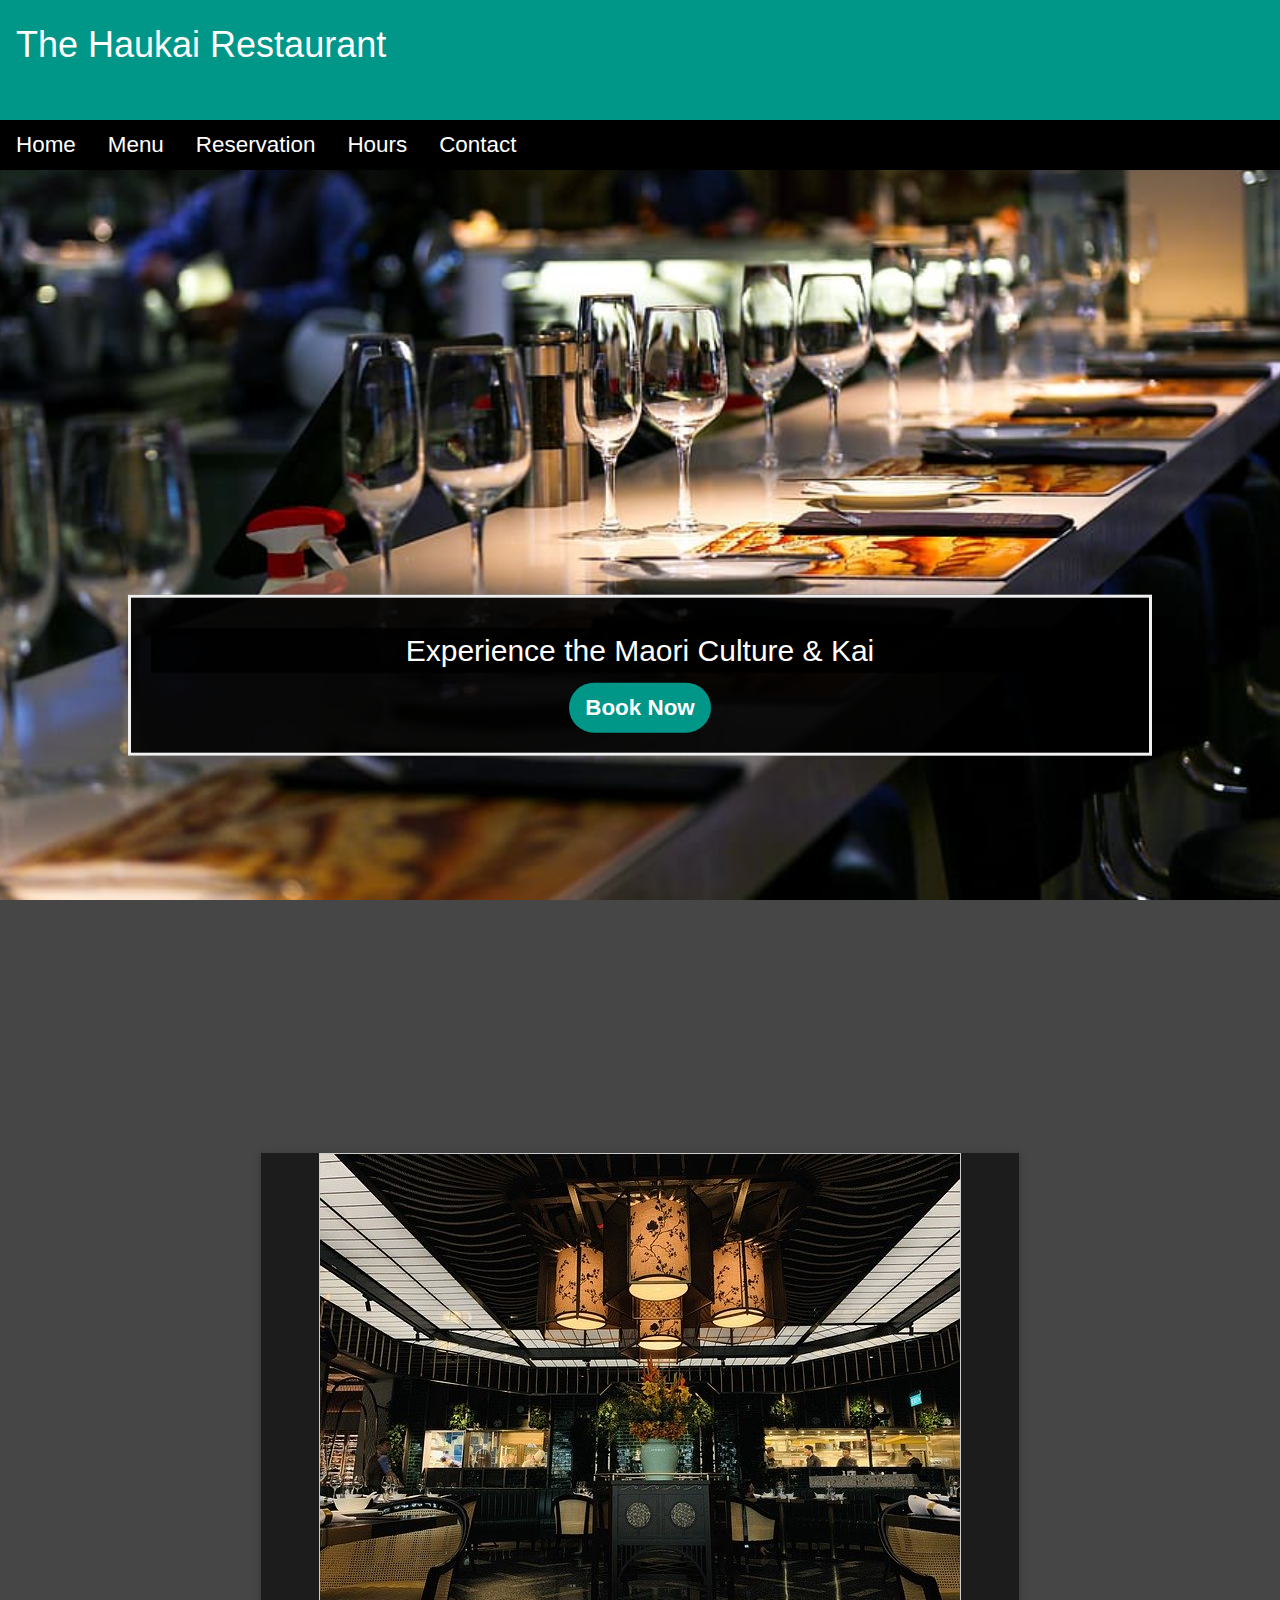
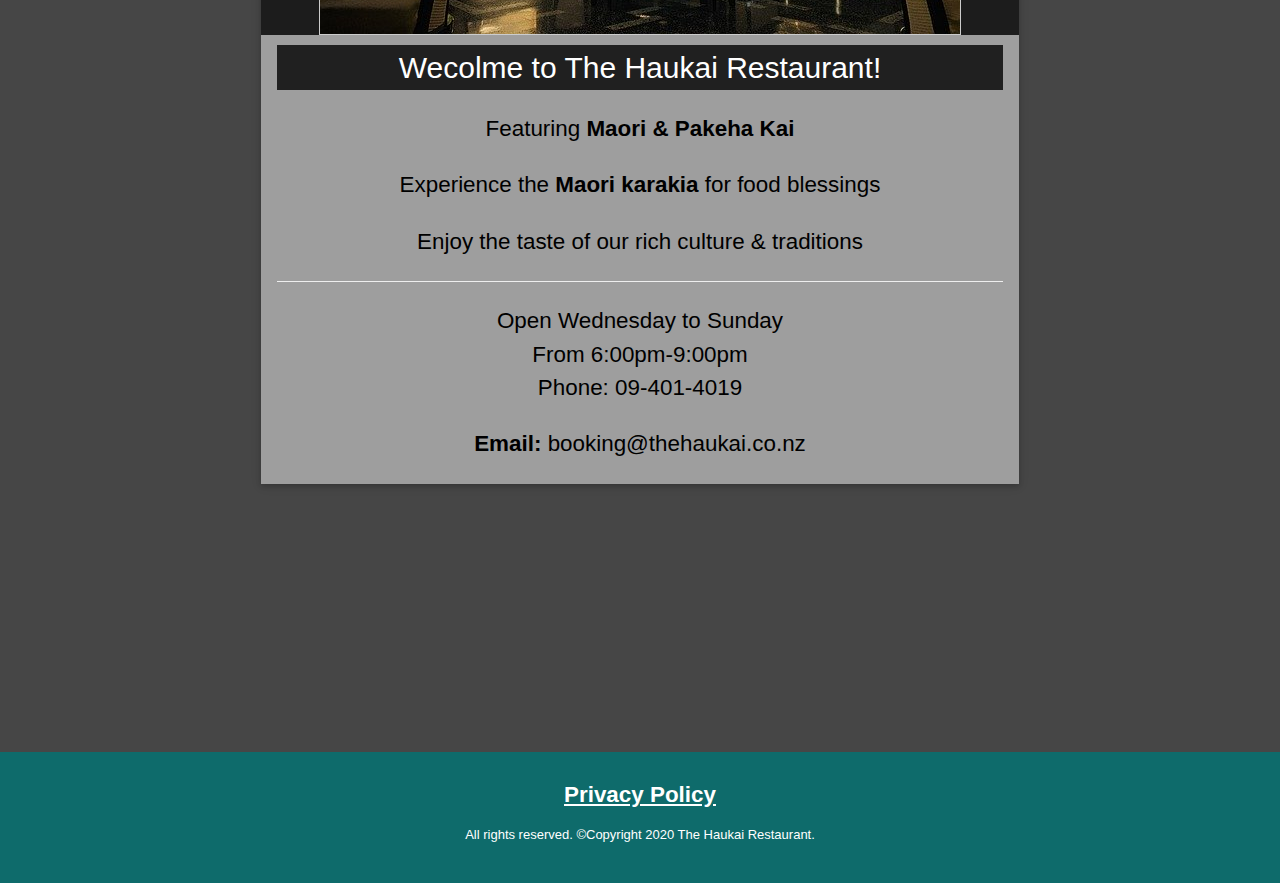
==== commit 65f69ab1: "commit on master" ====
--- a/index.html
+++ b/index.html
@@ -36,8 +36,8 @@
   <div class="half">
     <div class="w3-card">
       <picture>
-        <source srcset="images/restaurant_mod20d.jpg" media="(max-width: 600px)" class="w3-image w3-border">
-        <source srcset="images/index1_restaurant_640.jpg" media="(max-width: 1500px)" class="w3-image w3-border w3-hover-grayscale">
+        <source srcset="images/restaurant_mod20d.jpg" media="(max-width: 600px)" class="w3-image" >
+        <source srcset="images/index1_restaurant_640.jpg" media="(max-width: 1500px)" class="w3-image w3-hover-grayscale">
         <img src="images/index1_restaurant_640.jpg" class="w3-image w3-border w3-hover-grayscale" alt="This is the image of the restaurant." title="">
        </picture>
         <div class="w3-container w3-grey">
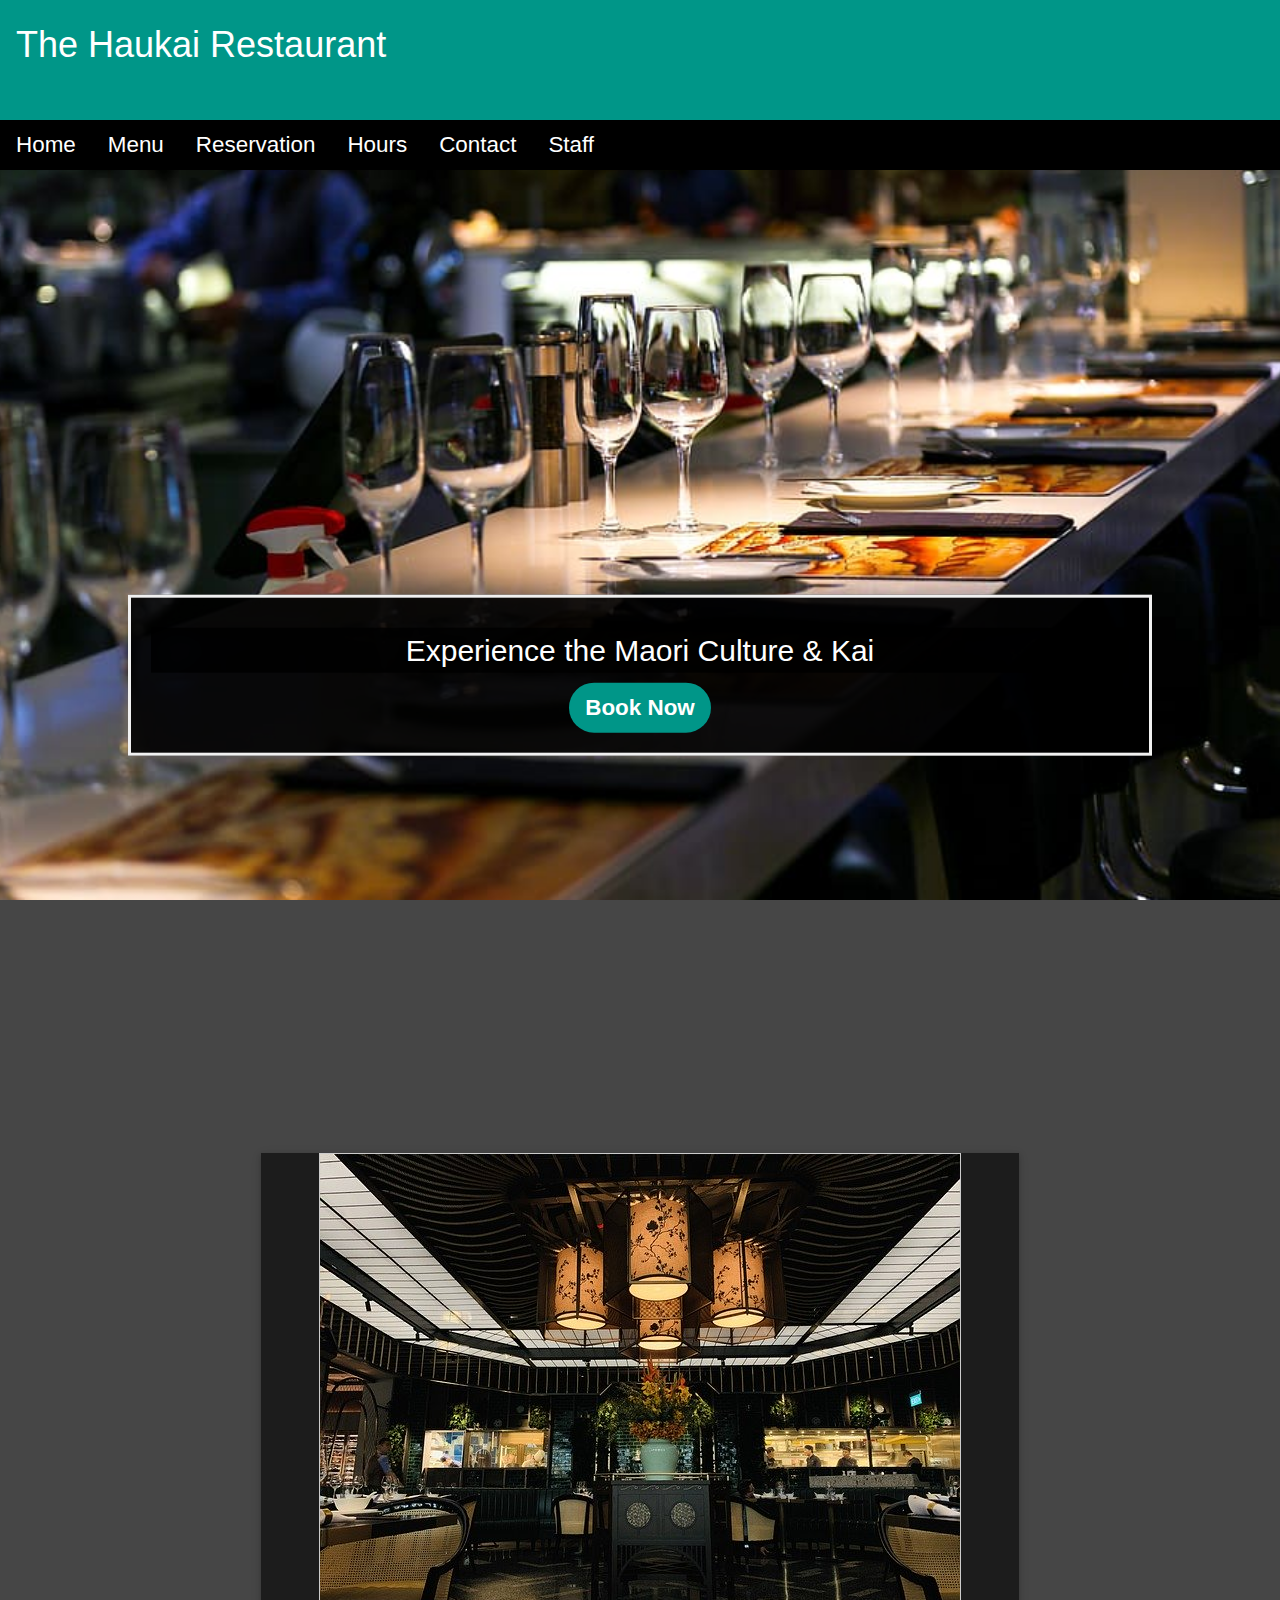
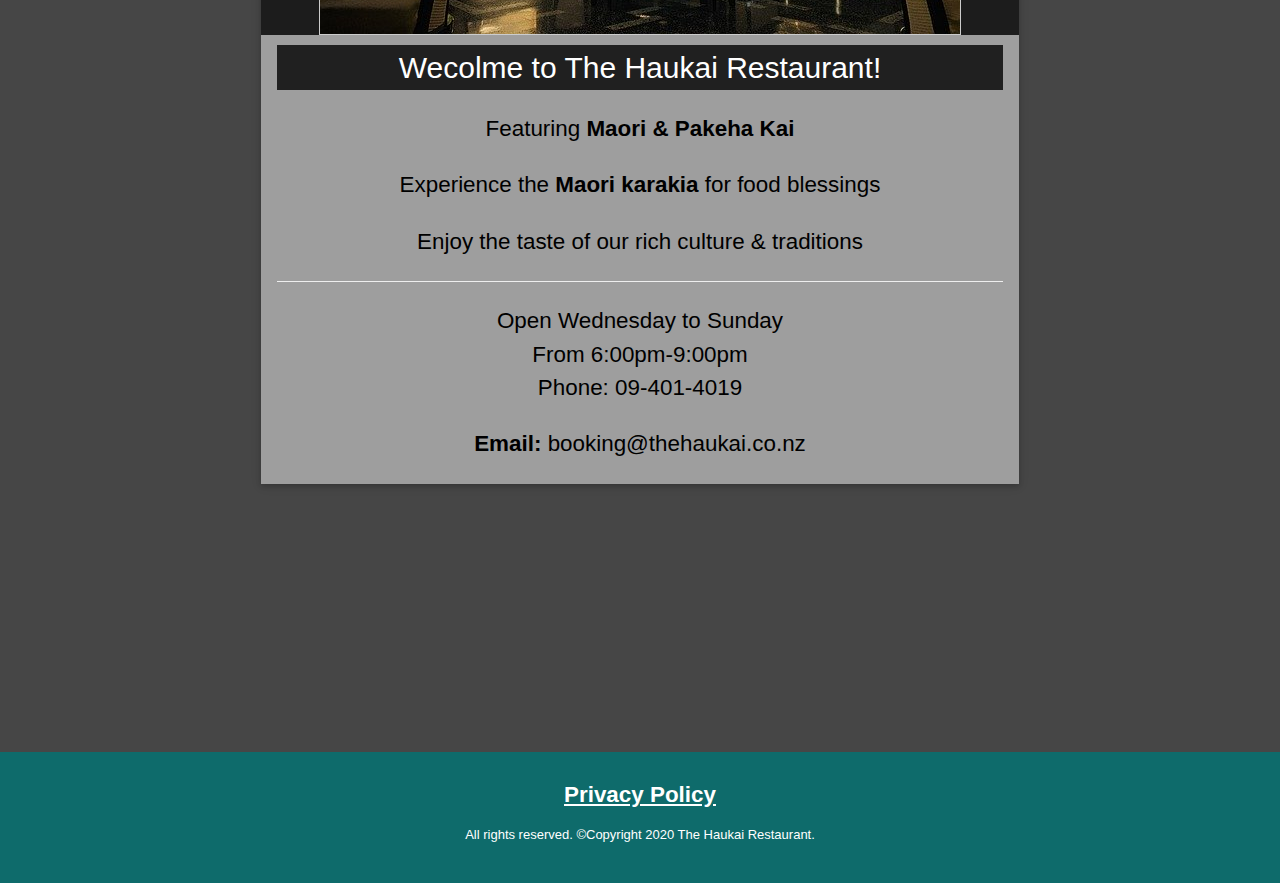
==== commit 06633fcd: "commit on master" ====
--- a/index.html
+++ b/index.html
@@ -20,6 +20,7 @@
     <a href="reservation.html#rese" class="w3-bar-item w3-button w3-mobile">Reservation</a>
     <a href="hours.html#hour" class="w3-bar-item w3-button w3-mobile">Hours</a>
     <a href="contact.html#cont" class="w3-bar-item w3-button w3-mobile">Contact</a>
+    <a href="/roster/staff.html#staff" class="w3-bar-item w3-button w3-mobile">Staff</a>
   </nav>
 
   <main >
